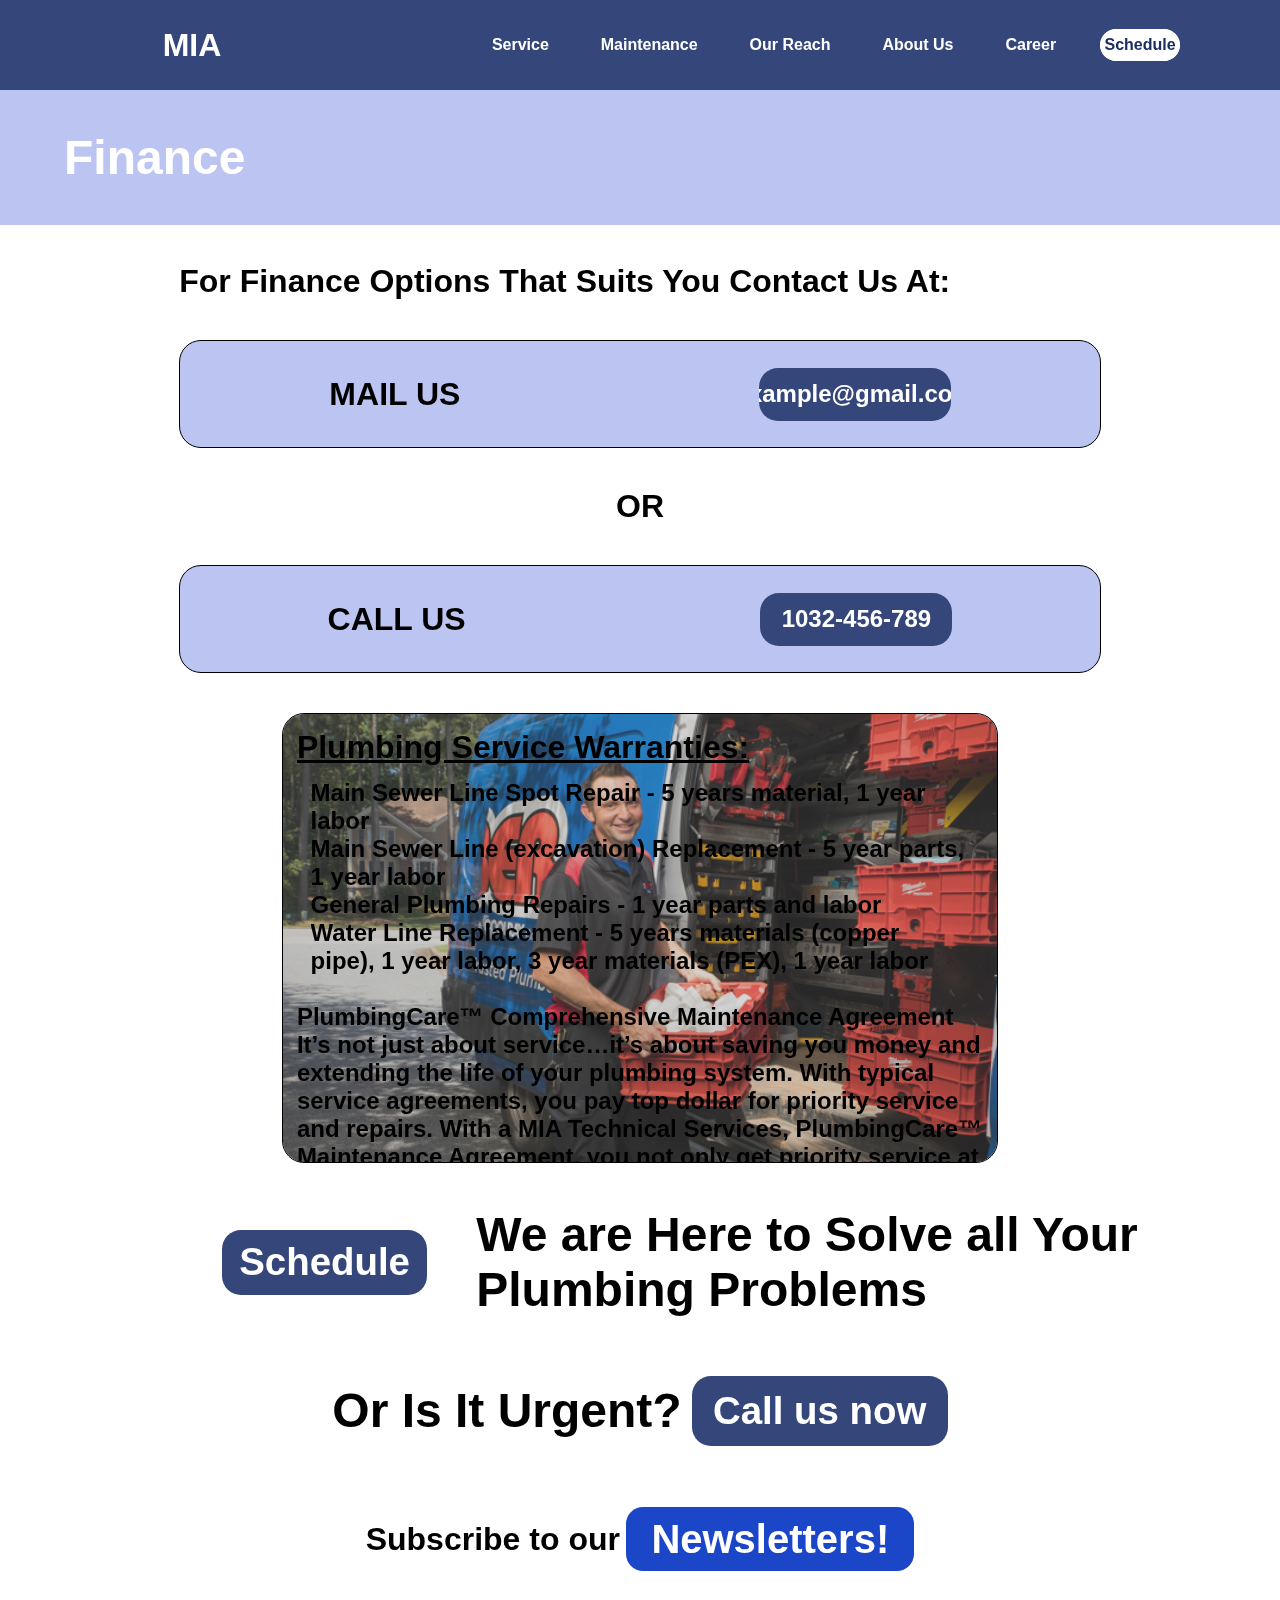
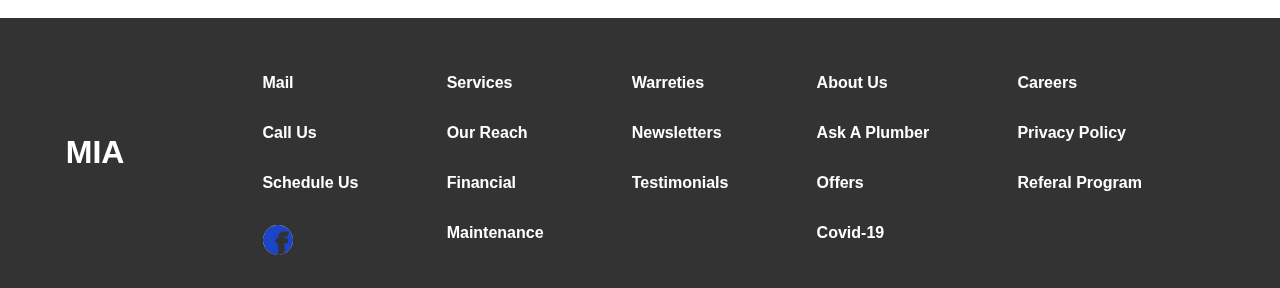
==== finance.htm @ 699828b8 "Add files via upload" ====
<!DOCTYPE html>
<html lang="en">
<head>
  <meta charset="UTF-8">
  <meta http-equiv="X-UA-Compatible" content="IE=edge">
  <link rel="stylesheet" href="styles/styles.css"/>
  <link rel="stylesheet" href="styles/finance.css"/>
  <meta name="viewport" content="width=device-width, initial-scale=1.0">
  <title>Our Reach</title>
</head>
<body>
  <div class="header" id="Servicehead">
    <h1 class="logo"><a href="index.htm">MIA</a></h1>
    <div class="nav">
      <ul>
        <li class="options opt1"><a href="#">Service</a>
          <div class="services">
            <ul>
              <li><a id="choice[0]" href="services.htm#plumbingservice">Plumbing&nbspService</a></li>
              <li><a id="choice[1]" href="services.htm#WaterHeaterService">Water Heater</a></li>
              <li><a id="choice[2]" href="services.htm#WaterTreatmentService">Water Treatment</a></li>
              <li><a id="choice[3]" href="services.htm#HeatingService">Heating</a></li>
              <li><a id="choice[4]" href="services.htm#CoolingService">Cooling</a></li>
              <li><a href="maintainence.htm">Maintainance</a></li>
              </ul>
          </div>
        </li>
        <li class="options"><a href="Maintenance.htm">Maintenance</a></li>
        <li class="options"><a href="Reach.htm">Our Reach</a></li>
        <li class="options"><a href="About.htm">About Us</a></li>
        <li class="options"><a href="Career.htm">Career</a></li>
        <li class="btnschedule"><a class="btnschedule" href="schedule.htm">Schedule</a></li>
      </ul>
    </div>
  </div>
  
  <h1 class="hcontainer">
    Finance
  </h1>
  <div class="finance">
    <div class="title">
      <h1>For Finance Options That Suits You Contact Us At:</h1>
    </div>
    <div class="box mail">
      <h1>MAIL US</h1>
      <a href="mailto:support" target="_blank" class="btn">example@gmail.com</a>
    </div>
    <div><h1>OR</h1></div>
    <div class="callus box">
      <h1>CALL US</h1>
      <a href="tel:contact" class="btn">1032-456-789</a>
    </div>
    <div id="warrenty">
      <img class="bgimg" src="images/plumber-and-equipment-2-mp21wi001wg.webp" alt="">
      <div class="warrenties">
      <h1><u>Plumbing Service Warranties:</u></h1>
      <ol>
        <li>
          Main Sewer Line Spot Repair - 5 years material, 1 year labor
        </li>
        <li>
          Main Sewer Line (excavation) Replacement - 5 year parts, 1 year labor</h1>
        </li>
        <li>
          General Plumbing Repairs - 1 year parts and labor
        </li>
        <li>
          Water Line Replacement - 5 years materials (copper pipe), 1 year labor, 3 year materials (PEX), 1 year labor
        </li>
      </ol>
    </div>
    <p>
      PlumbingCare™ Comprehensive Maintenance Agreement
      It’s not just about service…it’s about saving you money and extending the life of your plumbing system.  With typical service agreements, you pay top dollar for priority service and repairs.  With a MIA Technical Services, PlumbingCare™ Maintenance Agreement, you not only get priority service at a discount, but we will work hard to prevent plumbing breakdowns from happening in the first place, saving you money in the process.</p>  
  </div>
  </div>

  <div class="schedule-sec">
    <a class="btn" href="schedule.htm">Schedule</a>
    <h2>We are Here to  Solve all Your<br>Plumbing Problems</h2>
  </div>

  <div class="call">
    <h2>Or Is It Urgent?</h2>
    <button class="btn" type="submit">Call us now</button>
  </div>

  <div class="newsletter">
    <h1>Subscribe to our</h1>
    <a href="ask.htm" class="btn">Newsletters!</a>
  </div>

  <div class="footer">
    <h1 class="logo"><a href="index.htm">MIA</a></h1>
    <div class="container">
      <div class="block">
        <ul>
          <li><a href="mailto:admin">Mail</a></li>
          <li><a href="tel:1233456789">Call Us</a></li>
          <li><a href="schedule.htm">Schedule Us</a></li>
          <li><a href="facebook.com"><img src="images\facebook.jpeg" alt="facebook" class="social" /></a></li>
        </ul>
      </div>
      <div class="block">
        <ul>
          <li><a href="services.htm">Services</a></li>
          <li><a href="Reach.htm">Our Reach</a></li>
          <li><a href="finance.htm">Financial</a></li>
          <li><a href="Maintenance.htm">Maintenance</a></li>
        </ul>
      </div>
      <div class="block">
        <ul>
          <li><a href="finance.htm#warrenty">Warreties</a></li>
          <li><a href="ask.htm">Newsletters</a></li>
          <li><a href="Review.htm">Testimonials</a></li>
        </ul>
      </div>
      <div class="block">
        <ul>
          <li><a href="About.htm">About Us</a></li>
          <li><a href="ask.htm">Ask A Plumber</a></li>
          <li><a href="Offers.htm">Offers</a></li>
          <li><a href="Covid.htm">Covid-19</a></li>
        </ul>
      </div>
      <div class="block">
        <ul>
          <li><a href="Career.htm">Careers</a></li>
          <li><a href="Privacy.htm">Privacy Policy</a></li>
          <li><a href="Referal.htm">Referal Program</a></li>
        </ul>
      </div>
    </div>
  </div>
</body>
</html>
<script src="js/common.js" loading="lazy"></script>
---- styles/styles.css ----
*{
  padding:0px;
  margin:0px;
  font-weight: bold;
  box-sizing: border-box;
  overflow-x: hidden;
  font-family: helvetica, arial;
  /*transition: 0.4s;*/
}

a{
  text-decoration:none;
  color:#fff;
}

:root{
  --active:#202A4B;
  --gray:#545454;
  --lightblue:#8193e588;
  --darkblue:#35467a;
  --seablue:#1C2D61;
  --offseablue:#1B46C8;
  --darkerblue: #202A4B;
}

.header{
  background-color: var(--darkblue);
  width: 100%;
  height: 10vh;
  display: flex;
  align-items: center;
  overflow: visible;
  justify-content: space-around;
}

.logo{
  color: #fff;
  width: 20%;
  height: 100%;
  display: flex;
  align-items: center;
  justify-content: space-evenly;
}

.nav{
  width: 60%;
  overflow: visible;
}

.nav ul{
  overflow: visible;
}

ul{
  list-style-type: none;
  display: flex;
  justify-content: space-evenly;
  align-items: center;
}

.options{
  border-radius: 2rem;
  height: auto;
  padding:0.5rem;
  font-size: 1rem;
  width: auto;
  display: flex;
  align-items: center;
  justify-content: center;
}

.options:hover{
  background-color:var(--active);
}

.active{
  background-color: var(--active);
}

.btnschedule{
  cursor: pointer;
  background-color: white;
  border-radius: 2rem;
  height: 2rem;
  border:none;
  color: var(--darkblue);
  font-size: 1rem;
  width: 5rem;
  display: flex;
  align-items: center;
  justify-content: center;
}

.btnschedule{
  color: var(--seablue);
}

.btnschedule:hover{
  background-color:#dad9d9;
}

.opt1{
  position: relative;
  overflow: visible;
}

.services{
  display: block;
  visibility: hidden;
  position: absolute;
  z-index: 1;
  top: 4vh;
  left: 0px;
  background-color: #fff;
  border-radius: 15px;
}

.services ul{
  flex-direction: column;
}

.services ul li{
  margin: 0.5px 0px;
  padding: 10px 3vw;
  width: 100%;
  background-color:var(--lightblue);
  text-align: center;
}

.services ul li a{
  color: #000;
}

.opt1:hover .services{
  visibility: visible;
}

.container{
  overflow: hidden;
  height: 70vh;
  width: auto;
  position: relative;
}

.container > img{
  width: auto;
  position: absolute;
  left: -11%;
  height: 80vh;
  z-index: -100;
}

.servicesg{
  position: absolute;
  padding:5%;
  display: flex;
  flex-direction: row;
  top:0px;
  left:0px;
  height: 100%;
  width: 35vw;
  justify-content:space-around;
}

.servicesg ul{
  display: flex;
  flex-direction: column;
  overflow: visible;
}

.item{
  height: 10vh;
  width: 9vw;
  background-color: rgba(255,255 ,255, 0.5);
  box-shadow: 0 0 10px white;
  display: flex;
  cursor: pointer;
  align-items: center;
  justify-content:center;
  color: #000;
  font-weight: bold;
  text-align: center;
}

.item:hover{
  border:3px solid var(--offseablue);
  box-shadow: none;
}

.service{
  transform: rotate(-90deg) scale(1.3);
  color: #fff;
  position: absolute;
  top: 50%;
  width: auto;
  height: max-content;
  z-index: 100;
  flex-direction: column;
}

.schedule-sec{
  width: 100%;
  padding: 0px 10%;
  height: 12vh;
  margin: 5vh;
  display: flex;
  align-items: center;
  justify-content: space-evenly;
}

.btn{
  cursor: pointer;
  height: 60%;
  width: 20%;
  display: flex;
  justify-content: center;
  align-items: center;
  border-radius: 19px;
  border: none;
  background-color: var(--darkblue);
  color: #fff;
  font-size:2.4rem;
}

.btn:hover{
  background-color:var(--darkerblue);
}

h2{
  font-size: 3rem;
  margin-right: 10px;
}

.call {
  display: flex;
  height: 11vh;
  width: 100%;
  justify-content: center;
  align-items: center;
  margin-top: 5vh;
}

.call .btn{
  height: 70%;
}

.links{
  margin-top: 5vh;
  display: flex;
  justify-content: space-evenly;
  align-items: center;
}

.links .tab{
  border-radius: 1.2rem;
  position: relative;
}

.links .tab img{
  height:auto;
  width:auto;
  max-height: 399px;
  max-width: 226px;
  z-index: 100;
}

.links .tab a{
  position:absolute;
  height:100%;
  width: 100%;
  bottom: 0%;
  left: 0%;
  display: flex;
  align-items: center;
  justify-content:center;
  text-align: center;
  font-size: 2.3em;
  color: #000;
  background-color: #ffffff85;
}
.links .tab a:hover{
  background-color: var(--lightblue);
}
.newsletter{
  height:7.5vh;
  margin: 5vh 16vw;
  display: flex;
  justify-content: center;
  align-items: center;
}

.newsletter a{
  margin-left: 0.4rem;
  height: 4rem;
  width: 18rem;
  background-color: var(--offseablue);
  border-radius: 17px;
  display: flex;
  justify-content: center;
  align-items: center;
  font-size: 2.5rem;
}

.footer{
  background-color: #333;
  height: 30vh;
  width: 100%;
  display: flex;
  justify-content: space-evenly;
  align-items: flex-end;
}

.footer .logo{
  width: auto;
}

.footer .container{
  display: flex;
  width: 80%;
  height: 85%;
  align-items: center;
  justify-content: space-evenly;

}

.block{
  display: flex;
  width: auto;
  align-self: flex-start;
  align-items: stretch;
}

.block ul{
  flex-direction: column;
  align-items: flex-start;
  height: auto;
  width: auto;
  justify-content: flex-start;
}

.block ul li{
  margin: 1rem;
}

.social{
  height: 2rem;
  width: auto;
  border-radius: 1rem;
  border: 1px solid #333;
}

.hcontainer {
  background-color: var(--lightblue);
  height: 15vh;
  padding-left: 5%;
  display: flex;
  color: #fff;
  font-size: 3rem;
  align-items: center;
  justify-content: flex-start;
  margin-bottom: 3%;
}
---- styles/finance.css ----
.finance{
  display: flex;
  flex-direction: column;
  align-items: center;
  width: 80%;
  height: 100vh;
  margin: auto;
  justify-content: space-between;
}

.title{
  width: 90%;
}

.box{
  background-color: var(--lightblue);
  border: 1px solid #000;
  width: 90%;
  height: 12vh;
  display: flex;
  align-items: center;
  justify-content: space-around;
  border-radius: 22px;
}

.finance .btn{
  height: 50%;
  width: 15vw;
  display: flex;
  align-items: center;
  justify-content: center;
  font-size: 1.5rem;
}

#warrenty{
  height: 50vh;
  border: 1px solid #000;
  border-radius: 22px;
  width: 70%;
  position: relative;
}

.warrenties{
  padding: 2%;
}

.bgimg{
  width: 100%;
  position: absolute;
  height: 100%;
  overflow: hidden;
  z-index: -100;
  filter: contrast(0.7);
}

p{
  padding: 0px 2%;
  font-size: 1.5rem;
}

.warrenties ol{
  margin: 2%;
  align-items: flex-start;
  justify-content: space-evenly;
  flex-direction: column;
  list-style-type: disc;
  font-size: 1.5rem;
}
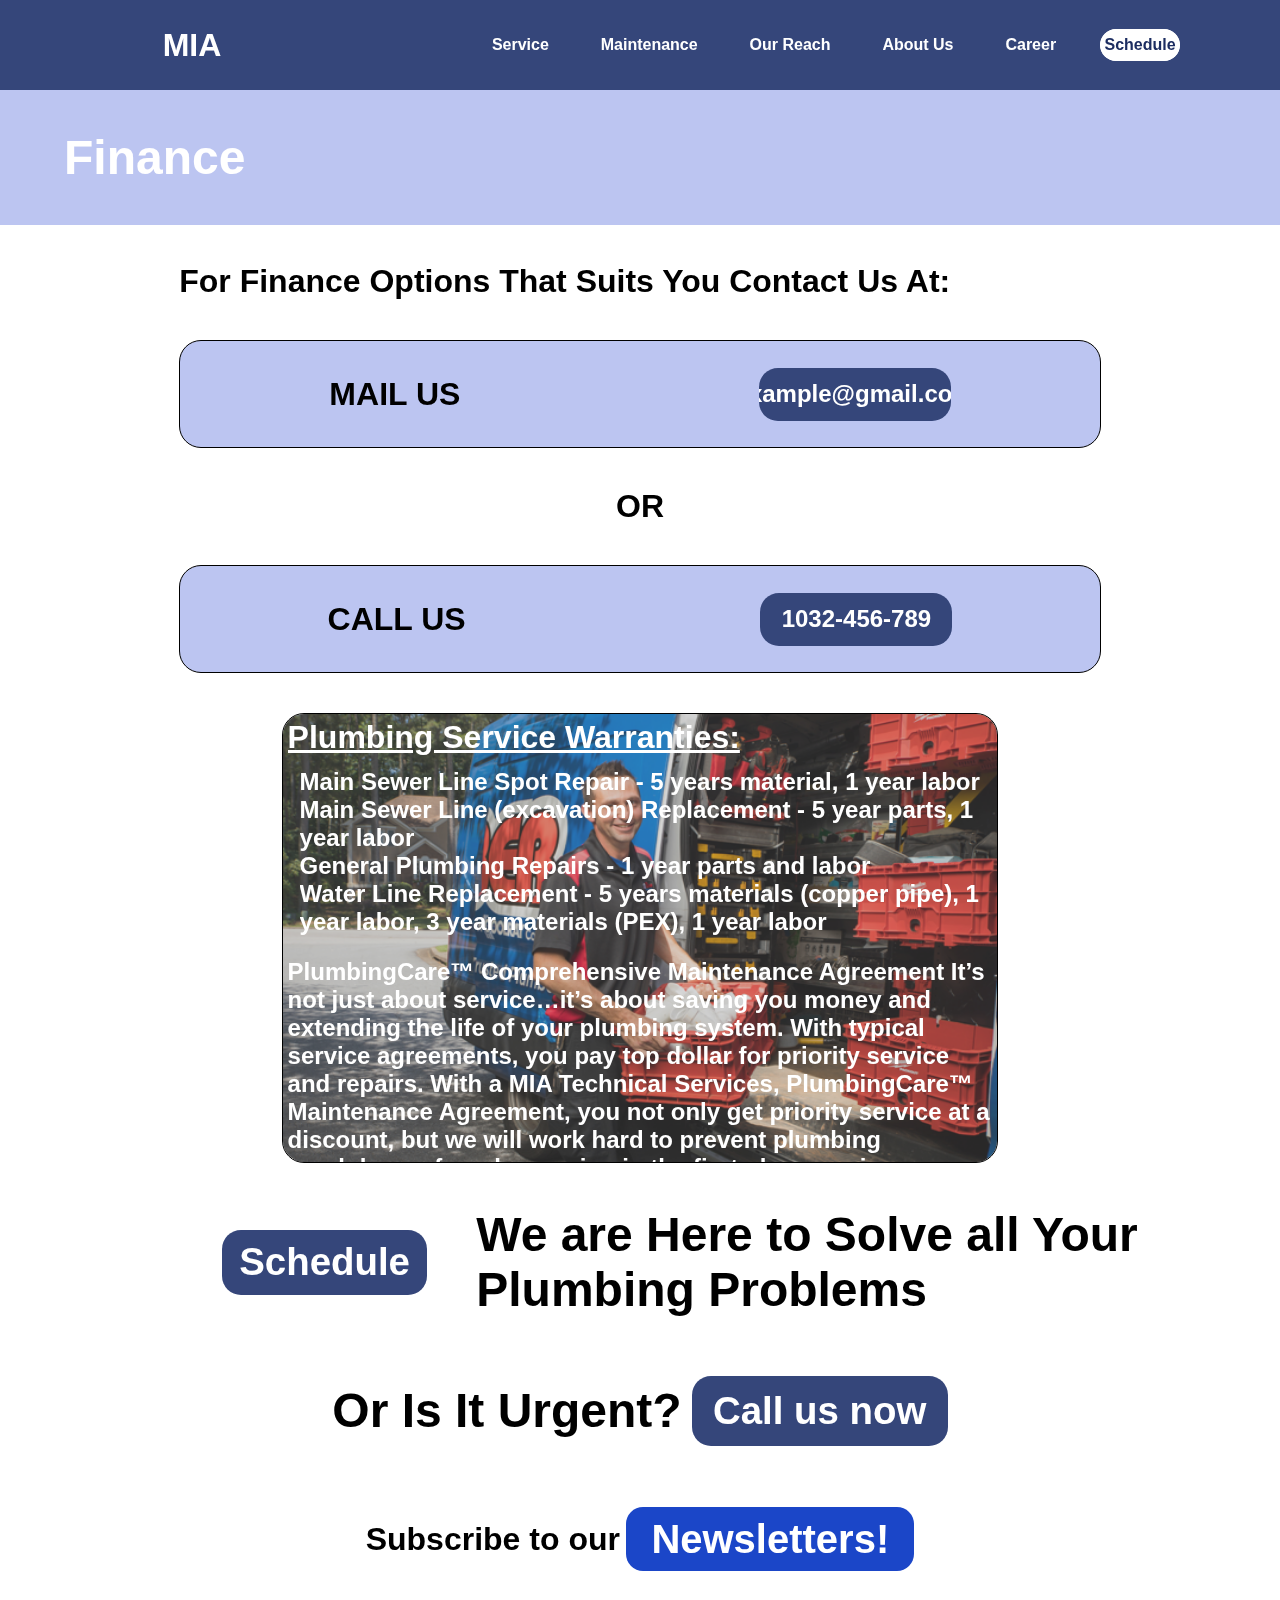
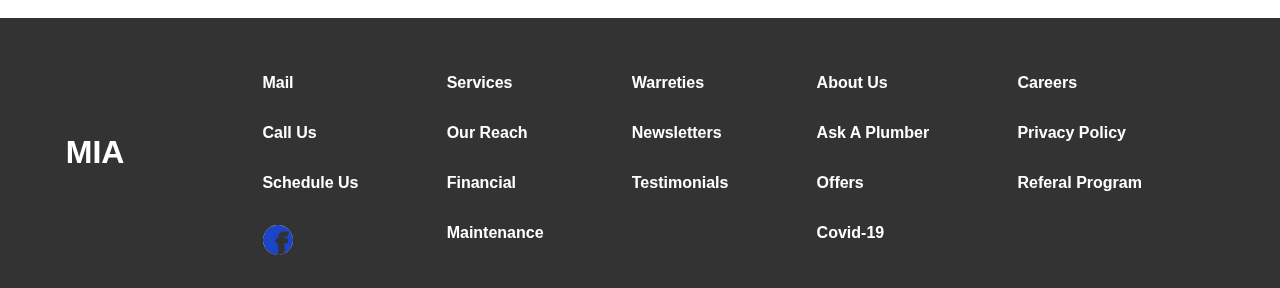
==== commit 22fe307d: "Minor changes in css and link and making of readme" ====
--- a/finance.htm
+++ b/finance.htm
@@ -51,7 +51,7 @@
       <a href="tel:contact" class="btn">1032-456-789</a>
     </div>
     <div id="warrenty">
-      <img class="bgimg" src="images/plumber-and-equipment-2-mp21wi001wg.webp" alt="">
+      <img class="bgimg" src="images/plumber-and-equipment-2-mp21wi001wg.webp" alt="plumber">
       <div class="warrenties">
       <h1><u>Plumbing Service Warranties:</u></h1>
       <ol>
@@ -69,7 +69,7 @@
         </li>
       </ol>
     </div>
-    <p>
+    <p class="warrenties">
       PlumbingCare™ Comprehensive Maintenance Agreement
       It’s not just about service…it’s about saving you money and extending the life of your plumbing system.  With typical service agreements, you pay top dollar for priority service and repairs.  With a MIA Technical Services, PlumbingCare™ Maintenance Agreement, you not only get priority service at a discount, but we will work hard to prevent plumbing breakdowns from happening in the first place, saving you money in the process.</p>  
   </div>
--- a/styles/finance.css
+++ b/styles/finance.css
@@ -1,5 +1,3 @@
-
-
 .finance{
   display: flex;
   flex-direction: column;
@@ -43,7 +41,8 @@
 }
 
 .warrenties{
-  padding: 2%;
+  color: white;
+  padding: 5px;
 }
 
 .bgimg{
@@ -61,7 +60,7 @@
 }
 
 .warrenties ol{
-  margin: 2%;
+  margin: 12px;
   align-items: flex-start;
   justify-content: space-evenly;
   flex-direction: column;
